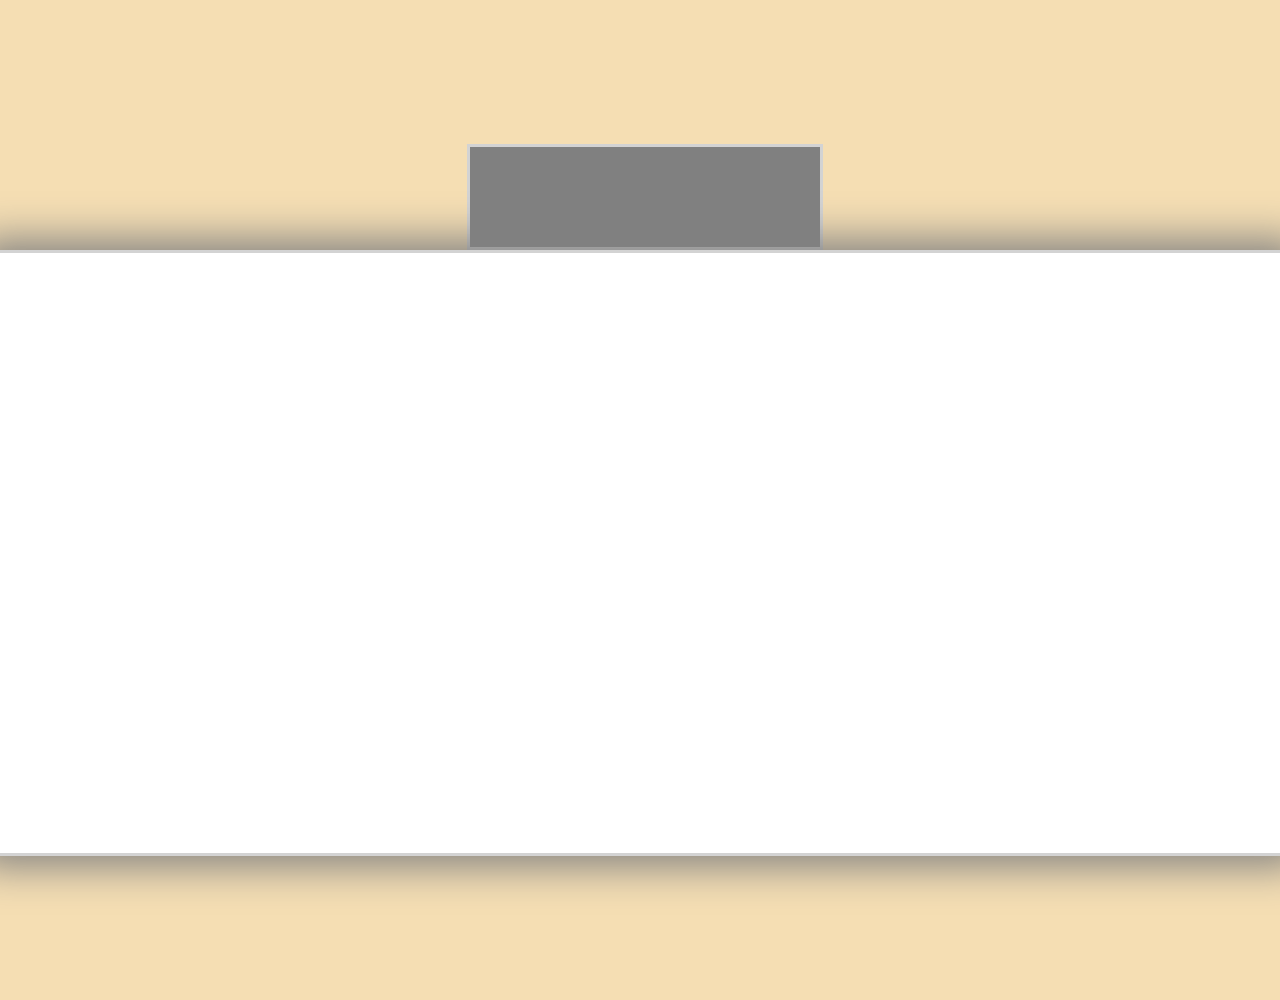
==== index.html @ 2a2de9eb "Add files via upload" ====
<!DOCTYPE html>
<html lang="en">
<head>
    <meta charset="UTF-8">
    <meta name="viewport" content="width=device-width, initial-scale=1.0">
    <link rel="stylesheet" href="style.css">
    <title>Box Find Game idea</title>
</head>
<body>
<div id="container">
<div id="x">
    <span id="sp16">
        <h1 id="h1-1">You <span id="sp17"></span></h1>
        <ul id="ul1">
            <li id="li1" class="li-1"></li>
            <li id="li2" class="li-1"></li>
            <li id="li3" class="li-1"></li>
            <button id="start" type="button">Claim Reward</button>
        </span>
    </h1>
</div>
    <div id="inner">
        <div id="main-counter">
            <img src="C:\Users\DMC BİLGİSAYAR\Desktop\Codes\Code F\Images\key.jpg" alt="" id="img1" class="img-1">
            <img src="C:\Users\DMC BİLGİSAYAR\Desktop\Codes\Code F\Images\key.jpg" alt="" id="img2" class="img-1">
            <img src="C:\Users\DMC BİLGİSAYAR\Desktop\Codes\Code F\Images\key.jpg" alt="" id="img3" class="img-1">
        </div>
        <div id="game-arena">
            <button id="box1" class="boxes"><img id="img4" class="img-2" src="C:\Users\DMC BİLGİSAYAR\Desktop\Codes\Code F\Images\chest.png" alt="" srcset=""><span id="sp1" class="sp-1"></span></button>
            <button id="box2" class="boxes"><img id="img5" class="img-2" src="C:\Users\DMC BİLGİSAYAR\Desktop\Codes\Code F\Images\chest.png" alt="" srcset=""><span id="sp2" class="sp-1"></span></button>
            <button id="box3" class="boxes"><img id="img6" class="img-2" src="C:\Users\DMC BİLGİSAYAR\Desktop\Codes\Code F\Images\chest.png" alt="" srcset=""><span id="sp3" class="sp-1"></span></button>
            <button id="box4" class="boxes"><img id="img7" class="img-2" src="C:\Users\DMC BİLGİSAYAR\Desktop\Codes\Code F\Images\chest.png" alt="" srcset=""><span id="sp4" class="sp-1"></span></button>
            <button id="box5" class="boxes"><img id="img8" class="img-2" src="C:\Users\DMC BİLGİSAYAR\Desktop\Codes\Code F\Images\chest.png" alt="" srcset=""><span id="sp5" class="sp-1"></span></button>
            <button id="box6" class="boxes"><img id="img9" class="img-2" src="C:\Users\DMC BİLGİSAYAR\Desktop\Codes\Code F\Images\chest.png" alt="" srcset=""><span id="sp6" class="sp-1"></span></button>
            <button id="box7" class="boxes"><img id="img10" class="img-2" src="C:\Users\DMC BİLGİSAYAR\Desktop\Codes\Code F\Images\chest.png" alt="" srcset=""><span id="sp7" class="sp-1"></span></button>
            <button id="box8" class="boxes"><img id="img11" class="img-2" src="C:\Users\DMC BİLGİSAYAR\Desktop\Codes\Code F\Images\chest.png" alt="" srcset=""><span id="sp8" class="sp-1"></span></button>
            <button id="box9" class="boxes"><img id="img12" class="img-2" src="C:\Users\DMC BİLGİSAYAR\Desktop\Codes\Code F\Images\chest.png" alt="" srcset=""><span id="sp9" class="sp-1"></span></button>
            <div id="game-arena2">
                <button id="box10" class="boxes"><img id="img13" class="img-2" src="C:\Users\DMC BİLGİSAYAR\Desktop\Codes\Code F\Images\chest.png" alt="" srcset=""><span id="sp10" class="sp-1"></span></button>
                <button id="box11" class="boxes"><img id="img14" class="img-2" src="C:\Users\DMC BİLGİSAYAR\Desktop\Codes\Code F\Images\chest.png" alt="" srcset=""><span id="sp11" class="sp-1"></span></button>
                <button id="box12" class="boxes"><img id="img15" class="img-2" src="C:\Users\DMC BİLGİSAYAR\Desktop\Codes\Code F\Images\chest.png" alt="" srcset=""><span id="sp12" class="sp-1"></span></button>
                <button id="box13" class="boxes"><img id="img16" class="img-2" src="C:\Users\DMC BİLGİSAYAR\Desktop\Codes\Code F\Images\chest.png" alt="" srcset=""><span id="sp13" class="sp-1"></span></button>
                <button id="box14" class="boxes"><img id="img17" class="img-2" src="C:\Users\DMC BİLGİSAYAR\Desktop\Codes\Code F\Images\chest.png" alt="" srcset=""><span id="sp14" class="sp-1"></span></button>
                <button id="box15" class="boxes"><img id="img18" class="img-2" src="C:\Users\DMC BİLGİSAYAR\Desktop\Codes\Code F\Images\chest.png" alt="" srcset=""><span id="sp15" class="sp-1"></span></button>
            </div>
        </div>
    </div>
</div>
<noscript>Please Open The Javascript</noscript>
<script src="javascript.js"></script>
</body>
</html>
---- style.css ----
body {
    font-family: sans-serif;
    margin: 0;
    padding: 0;
    background: wheat;
    background-size: 300% 300%;
    animation: color 6s ease-in-out infinite;
}

.boxes {
    width: 100px;
    height: 100px;
    margin: 15px;
    border: none;
    background: none;
    position: absolute;
    color: black;
    font-size: 20px;
    outline: none;
    cursor: pointer;
    position: relative;
    transition: 0.5s;
}

#game-arena {
    border: 3px solid lightgray;
    display: flex;
    height: 600px;
    background: white;
    box-shadow: 0 0 40px 10px gray;
    width: 1300px;
    flex-wrap: wrap;
    justify-content: center;
    align-items: center;
}

#container {
    height: 1000px;
    display: flex;
    margin: 0 auto;
    justify-content: center;
    align-items: center;
}

#main-counter {
    width: 350px;
    height: 100px;
    justify-content: center;
    border: 3px solid lightgray;
    margin: 0 0 0 480px;
    background: gray;
    display: flex;
    align-items: center;
}

#counter {
    color: white;
    font-size: 30px;
    margin-right: 150px;
    border-radius: 10px;
    text-align: center;
    background: black;
    padding: 15px;
    width: 100px;
}

#score {
    color: white;
    margin-left: 150px;
    font-size: 30px;
    border-radius: 10px;
    text-align: center;
    background: black;
    padding: 15px;
    width: 100px;
}

#start {
    color: white;
    font-size: 30px;
    outline: none;
    border: 2px solid gray;
    border-radius: 10px;
    position: relative;
    position: absolute;
    top: 500px;
    left: 180px;
    cursor: pointer;
    text-align: center;
    background: linear-gradient(45deg, #1cc9c4,#8bf7f4);
    padding: 15px;
    width: 250px;
}

#inner {
}

#p1 {
    color: white;
    margin-right: 20px;
}

#p2 {
    color: white;
    margin-left: 20px;
}

.img-1 {
    position: absolute;
    position: relative;
    right: -0px;
    border-radius: 50%;
}

#game-arena2 {
    display: flex;
    background: white;
    flex-wrap: wrap;
    margin-bottom: 50px;
    justify-content:center;
    align-items: center;
}

.glass {
    width: 600px;
    background: linear-gradient(135deg, rgba(255, 255, 255, 0.1), rgba(255, 255, 255, 0));
    backdrop-filter: blur(10px);
    -webkit-backdrop-filter: blur(10px);
    position: absolute;
    transition: 0.45s all;
    padding: 10px;
    height: 600px;
    z-index: 1;
    border:1px solid rgba(255, 255, 255, 0.18);
    box-shadow: 0 8px 32px 0 rgba(0, 0, 0, 0.37);
}

#ul1 {
    font-size: 30px;
    margin-top: 20px;
    color: black;
}

#h1-1 {
    text-align: center;
    font-size: 40px;
}

#sp16 {
        display: none;
}
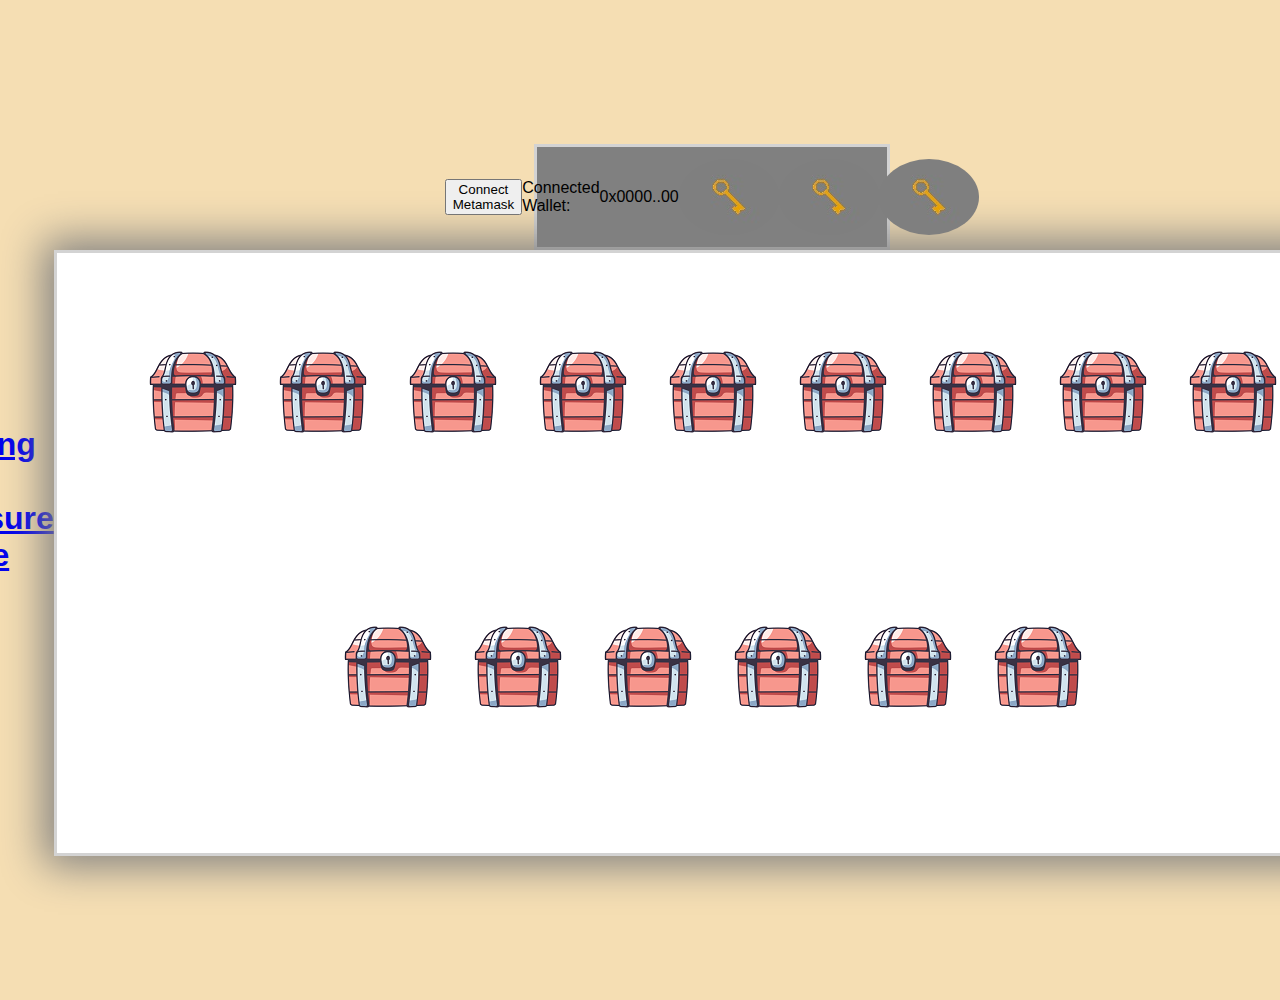
==== commit b3b72dd4: "index.html" ====
--- a/index.html
+++ b/index.html
@@ -8,6 +8,7 @@
 </head>
 <body>
 <div id="container">
+<h1 id="h1-2" title="My Github"><a href="https://github.com/Emir236070/crypto-chest/tree/master" id="a1" target="_blank">Finding the Treasure Game</a></h1>
 <div id="x">
     <span id="sp16">
         <h1 id="h1-1">You <span id="sp17"></span></h1>
@@ -15,33 +16,35 @@
             <li id="li1" class="li-1"></li>
             <li id="li2" class="li-1"></li>
             <li id="li3" class="li-1"></li>
-            <button id="start" type="button">Claim Reward</button>
+            <button id="claim" type="button">Claim Reward</button>
         </span>
     </h1>
 </div>
     <div id="inner">
         <div id="main-counter">
-            <img src="C:\Users\DMC BİLGİSAYAR\Desktop\Codes\Code F\Images\key.jpg" alt="" id="img1" class="img-1">
-            <img src="C:\Users\DMC BİLGİSAYAR\Desktop\Codes\Code F\Images\key.jpg" alt="" id="img2" class="img-1">
-            <img src="C:\Users\DMC BİLGİSAYAR\Desktop\Codes\Code F\Images\key.jpg" alt="" id="img3" class="img-1">
+            <button id="connect-metamask">Connect Metamask</button>
+            <span id="connected-wallet" class="wallet-text">Connected Wallet: </span><span class="wallet-text" id="wallet-address">0x0000..00</span>
+            <img src=".\Images\key.jpg" alt="" id="img1" class="img-1">
+            <img src=".\Images\key.jpg" alt="" id="img2" class="img-1">
+            <img src=".\Images\key.jpg" alt="" id="img3" class="img-1">
         </div>
         <div id="game-arena">
-            <button id="box1" class="boxes"><img id="img4" class="img-2" src="C:\Users\DMC BİLGİSAYAR\Desktop\Codes\Code F\Images\chest.png" alt="" srcset=""><span id="sp1" class="sp-1"></span></button>
-            <button id="box2" class="boxes"><img id="img5" class="img-2" src="C:\Users\DMC BİLGİSAYAR\Desktop\Codes\Code F\Images\chest.png" alt="" srcset=""><span id="sp2" class="sp-1"></span></button>
-            <button id="box3" class="boxes"><img id="img6" class="img-2" src="C:\Users\DMC BİLGİSAYAR\Desktop\Codes\Code F\Images\chest.png" alt="" srcset=""><span id="sp3" class="sp-1"></span></button>
-            <button id="box4" class="boxes"><img id="img7" class="img-2" src="C:\Users\DMC BİLGİSAYAR\Desktop\Codes\Code F\Images\chest.png" alt="" srcset=""><span id="sp4" class="sp-1"></span></button>
-            <button id="box5" class="boxes"><img id="img8" class="img-2" src="C:\Users\DMC BİLGİSAYAR\Desktop\Codes\Code F\Images\chest.png" alt="" srcset=""><span id="sp5" class="sp-1"></span></button>
-            <button id="box6" class="boxes"><img id="img9" class="img-2" src="C:\Users\DMC BİLGİSAYAR\Desktop\Codes\Code F\Images\chest.png" alt="" srcset=""><span id="sp6" class="sp-1"></span></button>
-            <button id="box7" class="boxes"><img id="img10" class="img-2" src="C:\Users\DMC BİLGİSAYAR\Desktop\Codes\Code F\Images\chest.png" alt="" srcset=""><span id="sp7" class="sp-1"></span></button>
-            <button id="box8" class="boxes"><img id="img11" class="img-2" src="C:\Users\DMC BİLGİSAYAR\Desktop\Codes\Code F\Images\chest.png" alt="" srcset=""><span id="sp8" class="sp-1"></span></button>
-            <button id="box9" class="boxes"><img id="img12" class="img-2" src="C:\Users\DMC BİLGİSAYAR\Desktop\Codes\Code F\Images\chest.png" alt="" srcset=""><span id="sp9" class="sp-1"></span></button>
+            <button id="box1" class="boxes"><img id="img4" class="img-2" src=".\Images\chest.png" alt="" srcset=""><span id="sp1" class="sp-1"></span></button>
+            <button id="box2" class="boxes"><img id="img5" class="img-2" src=".\Images\chest.png" alt="" srcset=""><span id="sp2" class="sp-1"></span></button>
+            <button id="box3" class="boxes"><img id="img6" class="img-2" src=".\Images\chest.png" alt="" srcset=""><span id="sp3" class="sp-1"></span></button>
+            <button id="box4" class="boxes"><img id="img7" class="img-2" src=".\Images\chest.png" alt="" srcset=""><span id="sp4" class="sp-1"></span></button>
+            <button id="box5" class="boxes"><img id="img8" class="img-2" src=".\Images\chest.png" alt="" srcset=""><span id="sp5" class="sp-1"></span></button>
+            <button id="box6" class="boxes"><img id="img9" class="img-2" src=".\Images\chest.png" alt="" srcset=""><span id="sp6" class="sp-1"></span></button>
+            <button id="box7" class="boxes"><img id="img10" class="img-2" src=".\Images\chest.png" alt="" srcset=""><span id="sp7" class="sp-1"></span></button>
+            <button id="box8" class="boxes"><img id="img11" class="img-2" src=".\Images\chest.png" alt="" srcset=""><span id="sp8" class="sp-1"></span></button>
+            <button id="box9" class="boxes"><img id="img12" class="img-2" src=".\Images\chest.png" alt="" srcset=""><span id="sp9" class="sp-1"></span></button>
             <div id="game-arena2">
-                <button id="box10" class="boxes"><img id="img13" class="img-2" src="C:\Users\DMC BİLGİSAYAR\Desktop\Codes\Code F\Images\chest.png" alt="" srcset=""><span id="sp10" class="sp-1"></span></button>
-                <button id="box11" class="boxes"><img id="img14" class="img-2" src="C:\Users\DMC BİLGİSAYAR\Desktop\Codes\Code F\Images\chest.png" alt="" srcset=""><span id="sp11" class="sp-1"></span></button>
-                <button id="box12" class="boxes"><img id="img15" class="img-2" src="C:\Users\DMC BİLGİSAYAR\Desktop\Codes\Code F\Images\chest.png" alt="" srcset=""><span id="sp12" class="sp-1"></span></button>
-                <button id="box13" class="boxes"><img id="img16" class="img-2" src="C:\Users\DMC BİLGİSAYAR\Desktop\Codes\Code F\Images\chest.png" alt="" srcset=""><span id="sp13" class="sp-1"></span></button>
-                <button id="box14" class="boxes"><img id="img17" class="img-2" src="C:\Users\DMC BİLGİSAYAR\Desktop\Codes\Code F\Images\chest.png" alt="" srcset=""><span id="sp14" class="sp-1"></span></button>
-                <button id="box15" class="boxes"><img id="img18" class="img-2" src="C:\Users\DMC BİLGİSAYAR\Desktop\Codes\Code F\Images\chest.png" alt="" srcset=""><span id="sp15" class="sp-1"></span></button>
+                <button id="box10" class="boxes"><img id="img13" class="img-2" src=".\Images\chest.png" alt="" srcset=""><span id="sp10" class="sp-1"></span></button>
+                <button id="box11" class="boxes"><img id="img14" class="img-2" src=".\Images\chest.png" alt="" srcset=""><span id="sp11" class="sp-1"></span></button>
+                <button id="box12" class="boxes"><img id="img15" class="img-2" src=".\Images\chest.png" alt="" srcset=""><span id="sp12" class="sp-1"></span></button>
+                <button id="box13" class="boxes"><img id="img16" class="img-2" src=".\Images\chest.png" alt="" srcset=""><span id="sp13" class="sp-1"></span></button>
+                <button id="box14" class="boxes"><img id="img17" class="img-2" src=".\Images\chest.png" alt="" srcset=""><span id="sp14" class="sp-1"></span></button>
+                <button id="box15" class="boxes"><img id="img18" class="img-2" src=".\Images\chest.png" alt="" srcset=""><span id="sp15" class="sp-1"></span></button>
             </div>
         </div>
     </div>
@@ -49,4 +52,4 @@
 <noscript>Please Open The Javascript</noscript>
 <script src="javascript.js"></script>
 </body>
-</html>+</html>
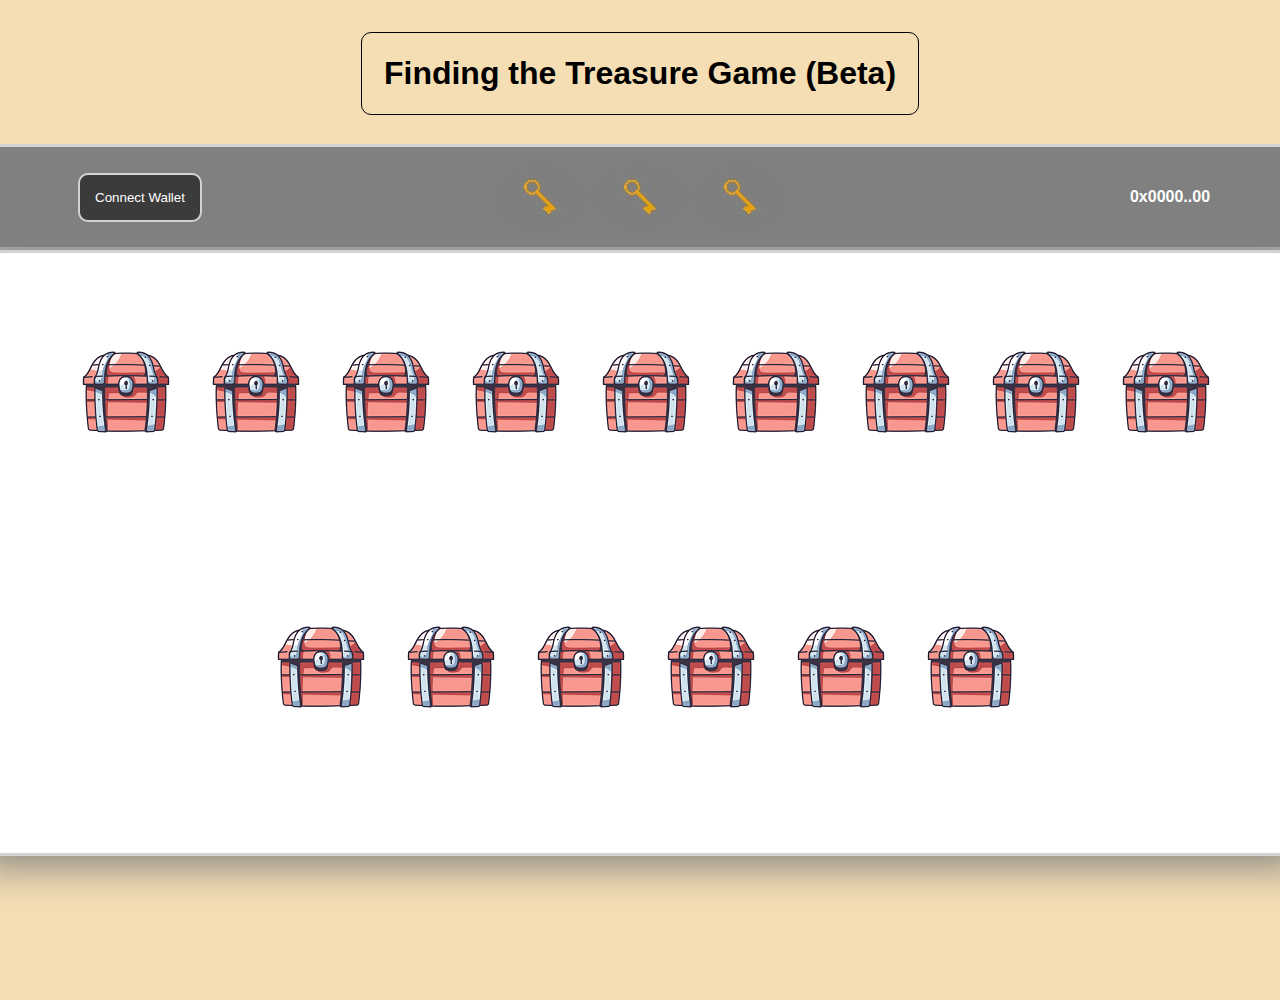
==== commit 38e9b165: "index.html" ====
--- a/index.html
+++ b/index.html
@@ -8,7 +8,7 @@
 </head>
 <body>
 <div id="container">
-<h1 id="h1-2" title="My Github"><a href="https://github.com/Emir236070/crypto-chest/tree/master" id="a1" target="_blank">Finding the Treasure Game</a></h1>
+<h1 id="h1-2" title="My Github"><a href="https://github.com/Emir236070/crypto-chest/tree/master" id="a1" target="_blank">Finding the Treasure Game (Beta)</a></h1>
 <div id="x">
     <span id="sp16">
         <h1 id="h1-1">You <span id="sp17"></span></h1>
@@ -22,8 +22,8 @@
 </div>
     <div id="inner">
         <div id="main-counter">
-            <button id="connect-metamask">Connect Metamask</button>
-            <span id="connected-wallet" class="wallet-text">Connected Wallet: </span><span class="wallet-text" id="wallet-address">0x0000..00</span>
+            <button id="connect-metamask">Connect Wallet</button>
+            <span class="wallet-text" id="wallet-address">0x0000..00</span>
             <img src=".\Images\key.jpg" alt="" id="img1" class="img-1">
             <img src=".\Images\key.jpg" alt="" id="img2" class="img-1">
             <img src=".\Images\key.jpg" alt="" id="img3" class="img-1">
--- a/style.css
+++ b/style.css
@@ -43,11 +43,11 @@
 }
 
 #main-counter {
-    width: 350px;
+    width: 1300px;
     height: 100px;
     justify-content: center;
     border: 3px solid lightgray;
-    margin: 0 0 0 480px;
+    margin: 0 0 0 0;
     background: gray;
     display: flex;
     align-items: center;
@@ -75,7 +75,7 @@
     width: 100px;
 }
 
-#start {
+#claim {
     color: white;
     font-size: 30px;
     outline: none;
@@ -92,8 +92,13 @@
     width: 250px;
 }
 
+/*
+
 #inner {
-}
+
+}
+
+*/
 
 #p1 {
     color: white;
@@ -108,7 +113,7 @@
 .img-1 {
     position: absolute;
     position: relative;
-    right: -0px;
+    right: 0px;
     border-radius: 50%;
 }
 
@@ -148,4 +153,57 @@
 
 #sp16 {
         display: none;
-}+}
+
+#connect-metamask {
+    outline: none;
+    border: 2px solid lightgray;
+    margin-right: 1000px;
+    position: absolute;
+    background: #3b3b3b;
+    padding: 15px;
+    cursor: pointer;
+    border-radius: 10px;
+    color: white;
+    transition: 0.5s;
+}
+
+#connect-metamask:hover {
+    box-shadow: 0 0 20px 5px lightgray;
+}
+
+.wallet-text {
+    color: white;
+    font-weight: bold;
+    position: absolute;
+    margin-left: 830px;
+}
+
+
+#wallet-address {
+    margin-left: 1060px;
+}
+
+#connected-wallet {
+    font-weight: bolder;
+}
+
+#h1-2 {
+    position: absolute;
+    margin-bottom: 875px;
+    padding: 22px;
+    transition: 0.25s;
+    border: 1px solid black;
+    cursor: pointer;
+    border-radius: 10px;
+}
+
+#h1-2:hover {
+    box-shadow: 0 0 30px 10px;
+
+}
+
+#a1 {
+    text-decoration: none;
+    color: black;
+}
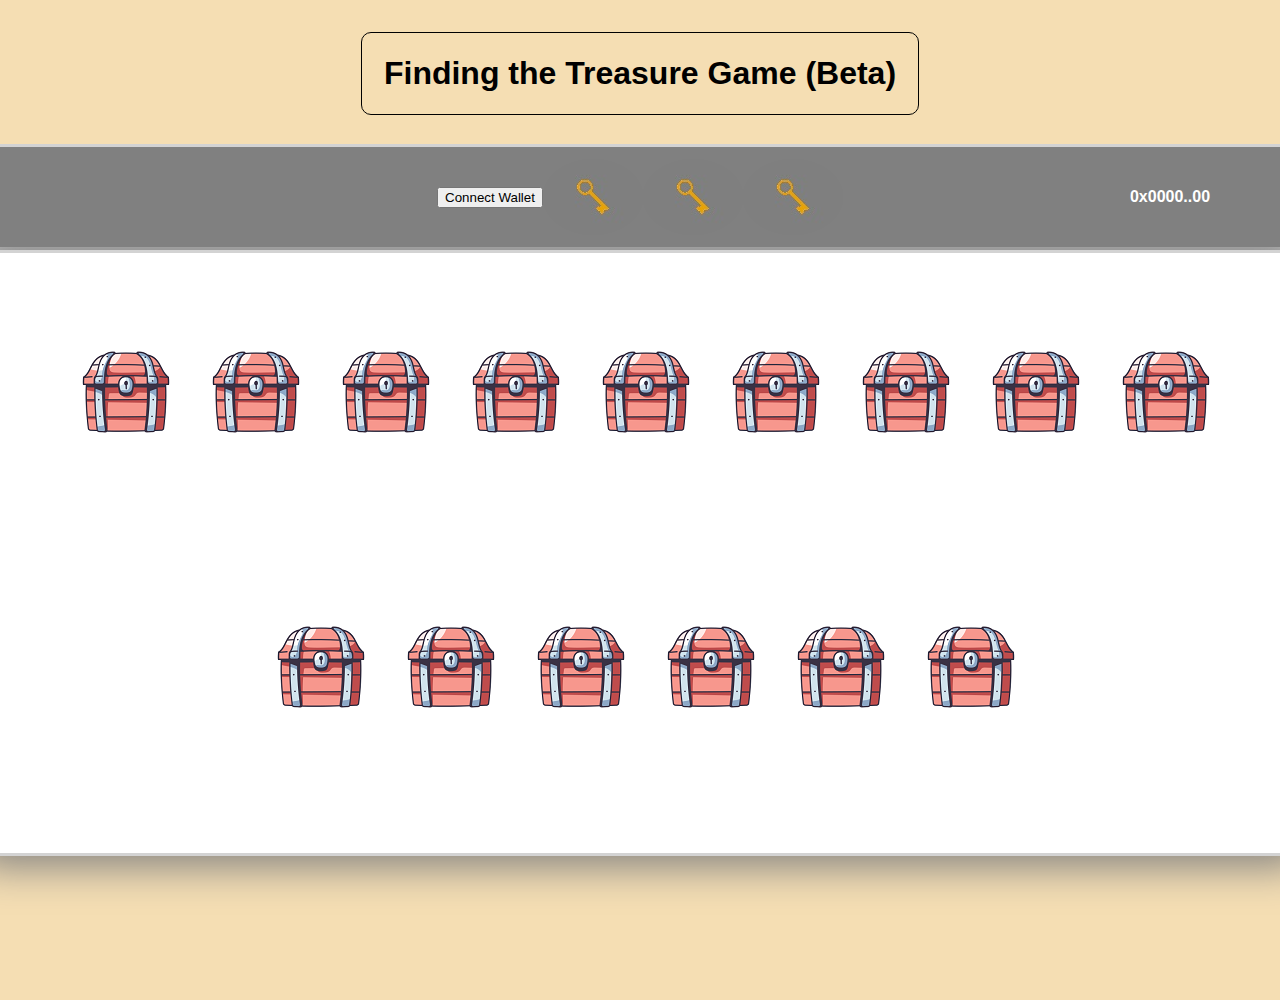
==== commit 2137828c: "index.html" ====
--- a/index.html
+++ b/index.html
@@ -22,7 +22,7 @@
 </div>
     <div id="inner">
         <div id="main-counter">
-            <button id="connect-metamask">Connect Wallet</button>
+            <button id="connect-wallet">Connect Wallet</button>
             <span class="wallet-text" id="wallet-address">0x0000..00</span>
             <img src=".\Images\key.jpg" alt="" id="img1" class="img-1">
             <img src=".\Images\key.jpg" alt="" id="img2" class="img-1">
